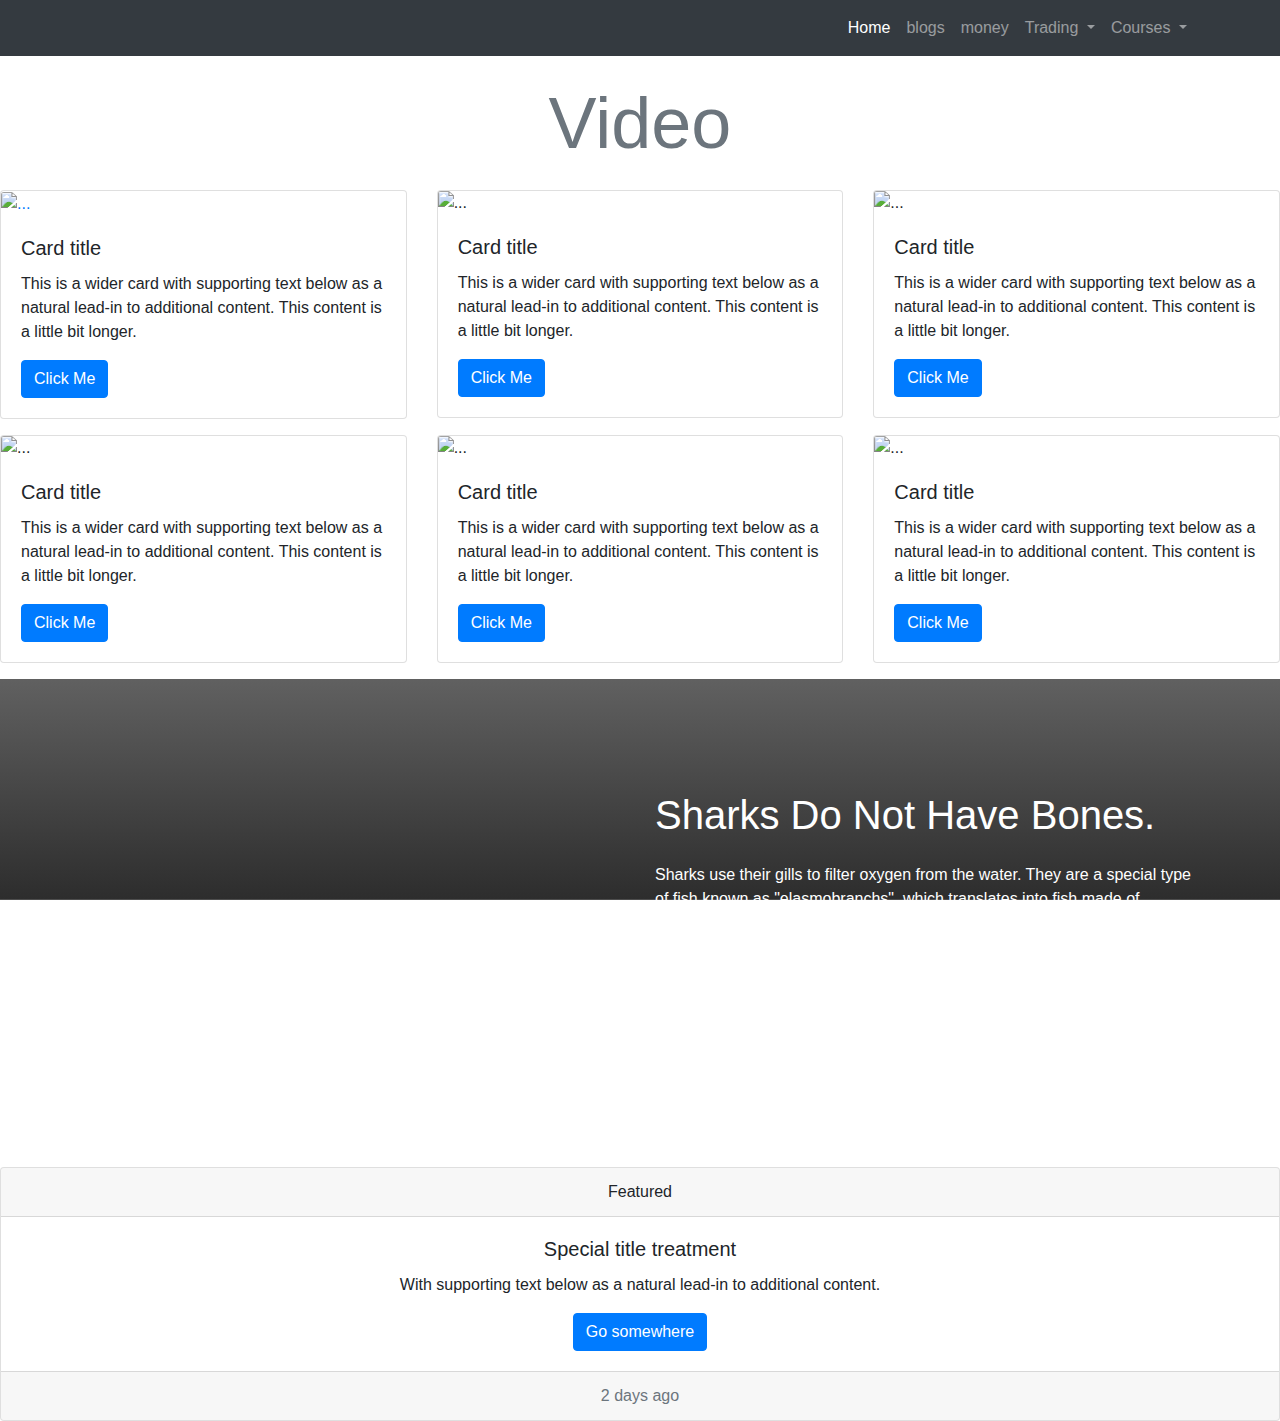
==== blog.html @ 041b0592 "Add files via upload" ====
<!doctype html>
<html lang="en">
  <head>
    <!-- Required meta tags -->
    <meta charset="utf-8">
    <meta name="viewport" content="width=device-width, initial-scale=1, shrink-to-fit=no">

    <!-- Bootstrap CSS -->
    <link rel="stylesheet" href="https://cdn.jsdelivr.net/npm/bootstrap@4.4.1/dist/css/bootstrap.min.css" integrity="sha384-Vkoo8x4CGsO3+Hhxv8T/Q5PaXtkKtu6ug5TOeNV6gBiFeWPGFN9MuhOf23Q9Ifjh" crossorigin="anonymous">

      <link rel="stylesheet" href="style.css">
    <title>Coding Money</title>
  </head>
  <body>




<!-- nav bar -->

<nav class="navbar navbar-expand-lg navbar-dark bg-dark">
    <div class="container">
    <a class="navbar-brand" href="/index.html"><img src="logo.png" alt="" height="30"></a>
    <button class="navbar-toggler" type="button" data-toggle="collapse" data-target="#navbarNavDropdown" aria-controls="navbarNavDropdown" aria-expanded="false" aria-label="Toggle navigation">
      <span class="navbar-toggler-icon"></span>
    </button>
    <div class="collapse navbar-collapse" id="navbarNavDropdown">
      <ul class="navbar-nav ml-auto">
        <li class="nav-item active">
          <a class="nav-link" href="/index.html">Home <span class="sr-only">(current)</span></a>
        </li>
        <li class="nav-item">
          <a class="nav-link" href="/index.html">blogs</a>
        </li>
        <li class="nav-item">
          <a class="nav-link" href="/index.html">money</a>
        </li>
        <li class="nav-item dropdown">
          <a class="nav-link dropdown-toggle" href="#" id="navbarDropdownMenuLink" role="button" data-toggle="dropdown" aria-haspopup="true" aria-expanded="false">
            Trading
          </a>
          <div class="dropdown-menu" aria-labelledby="navbarDropdownMenuLink">
            <a class="dropdown-item" href="#">Action</a>
            <a class="dropdown-item" href="#">Another action</a>
            <a class="dropdown-item" href="#">Something else here</a>
          </div>
        </li>
        <li class="nav-item dropdown">
          <a class="nav-link dropdown-toggle" href="#" id="navbarDropdownMenuLink" role="button" data-toggle="dropdown" aria-haspopup="true" aria-expanded="false">
            Courses
          </a>
          <div class="dropdown-menu" aria-labelledby="navbarDropdownMenuLink">
            <a class="dropdown-item" href="#">Action</a>
            <a class="dropdown-item" href="#">Another action</a>
            <a class="dropdown-item" href="#">Something else here</a>
          </div>
        </li>
      </ul>
    </div>
</div>
  </nav>

  <!-- navbar ends -->


    <!-- video -->

    <h1 class="display-3 text-center text-muted my-4">Video</h1>
    <div class="row">
        <div class="col-md-6 col-lg-4">
            <div class="card mb-3">
                <a href="https://www.youtube.com/watch?v=Dr2rfJTnPBI"><img src="vid-1.png" class="card-img-top" alt="..."></a>
                <div class="card-body">
                  <h5 class="card-title">Card title</h5>
                  <p class="card-text">This is a wider card with supporting text below as a natural lead-in to additional content. This content is a little bit longer.</p>
                  <a class="btn btn-primary" href="https://www.youtube.com/watch?v=Dr2rfJTnPBI" role="button">Click Me</a>
                </div>
              </div>
        </div>
        <div class="col-md-6 col-lg-4">
            <div class="card mb-3">
                <img src="vid-2.png" class="card-img-top" alt="...">
                <div class="card-body">
                  <h5 class="card-title">Card title</h5>
                  <p class="card-text">This is a wider card with supporting text below as a natural lead-in to additional content. This content is a little bit longer.</p>
                  <a class="btn btn-primary" href="https://www.youtube.com/watch?v=Dr2rfJTnPBI" role="button">Click Me</a>
                </div>
              </div>
        </div>
        <div class="col-md-6 col-lg-4">
            <div class="card mb-3">
                <img src="vid-3.jpg" class="card-img-top" alt="...">
                <div class="card-body">
                  <h5 class="card-title">Card title</h5>
                  <p class="card-text">This is a wider card with supporting text below as a natural lead-in to additional content. This content is a little bit longer.</p>
                  <a class="btn btn-primary" href="https://www.youtube.com/watch?v=Dr2rfJTnPBI" role="button">Click Me</a>
                </div>
              </div>
        </div>
        <div class="col-md-6 col-lg-4">
            <div class="card mb-3">
                <img src="vid-4.jpg" class="card-img-top" alt="...">
                <div class="card-body">
                  <h5 class="card-title">Card title</h5>
                  <p class="card-text">This is a wider card with supporting text below as a natural lead-in to additional content. This content is a little bit longer.</p>
                  <a class="btn btn-primary" href="https://www.youtube.com/watch?v=Dr2rfJTnPBI" role="button">Click Me</a>
                </div>
              </div>
        </div>
        <div class="col-md-6 col-lg-4">
            <div class="card mb-3">
                <img src="vid-5.png" class="card-img-top" alt="...">
                <div class="card-body">
                  <h5 class="card-title">Card title</h5>
                  <p class="card-text">This is a wider card with supporting text below as a natural lead-in to additional content. This content is a little bit longer.</p>
                  <a class="btn btn-primary" href="https://www.youtube.com/watch?v=Dr2rfJTnPBI" role="button">Click Me</a>
                </div>
              </div>
        </div>
        <div class="col-md-6 col-lg-4">
            <div class="card mb-3">
                <img src="vid-6.png" class="card-img-top" alt="...">
                <div class="card-body">
                  <h5 class="card-title">Card title</h5>
                  <p class="card-text">This is a wider card with supporting text below as a natural lead-in to additional content. This content is a little bit longer.</p>
                  <a class="btn btn-primary" href="https://www.youtube.com/watch?v=Dr2rfJTnPBI" role="button">Click Me</a>
                </div>
              </div>
        </div>
    </div>


<!-- video ends-->


            <!-- parallex -->

<section class=" bg-color more-info-section">
    <div class="container">
      <div class="row ">
        
        <div class="col-12 col-md-14 col-lg-6 img-section1">
            <figure>
              <img src="vid-5.png" alt="" class="img-fluid">
            </figure>
        </div>
  
        <div class=" col-12 row-md-12 col-lg-6 d-flex flex-column justify-content-center align-items-start">
          <h1 class="text-capitalize fw-bolder text-white">Sharks do not have bones.</h1>
          <p class="mt-3 mb-5 para-width text-white">Sharks use their gills to filter oxygen from the water. They are a special type of fish known as "elasmobranchs", which translates into fish made of cartilaginous tissues—the clear gristly stuff that your ears and nose tip are made of. This category also includes rays, sawfish, and skates. Their cartilaginous skeletons are much lighter than true bone and their large livers are full of low-density oils, both helping them to be buoyant.</p>
        </div>
         
       
        
      </div>
    </div>
  </section>
  
  <!-- parallex ends-->
  
  
    <!-- footer -->
  
  <div class="card text-center">
    <div class="card-header">
      Featured
    </div>
    <div class="card-body">
      <h5 class="card-title">Special title treatment</h5>
      <p class="card-text">With supporting text below as a natural lead-in to additional content.</p>
      <a href="#" class="btn btn-primary">Go somewhere</a>
    </div>
    <div class="card-footer text-muted">
      2 days ago
    </div>
  </div>
  
  <!-- footer ends-->

  <!-- Optional JavaScript -->
    <!-- jQuery first, then Popper.js, then Bootstrap JS -->
    <script src="https://code.jquery.com/jquery-3.4.1.slim.min.js" integrity="sha384-J6qa4849blE2+poT4WnyKhv5vZF5SrPo0iEjwBvKU7imGFAV0wwj1yYfoRSJoZ+n" crossorigin="anonymous"></script>
    <script src="https://cdn.jsdelivr.net/npm/popper.js@1.16.0/dist/umd/popper.min.js" integrity="sha384-Q6E9RHvbIyZFJoft+2mJbHaEWldlvI9IOYy5n3zV9zzTtmI3UksdQRVvoxMfooAo" crossorigin="anonymous"></script>
    <script src="https://cdn.jsdelivr.net/npm/bootstrap@4.4.1/dist/js/bootstrap.min.js" integrity="sha384-wfSDF2E50Y2D1uUdj0O3uMBJnjuUD4Ih7YwaYd1iqfktj0Uod8GCExl3Og8ifwB6" crossorigin="anonymous"></script>
  </body>
</html>
---- style.css ----
*{
    margin: 0;
    padding: 0;
}

/* paralex */




.more-info-section{
    background-image: linear-gradient(rgba(22,22,22,-1),rgba(22,22,22,0.9)), url("bg-3.jpg");
    background-size: cover;
    background-repeat: no-repeat;
    background-attachment: fixed;
    padding: 7rem 0;
    overflow: hidden;
 }
 .more-info-section .img-section{
    position: relative;
 }
 .more-info-section .img-section img{
    width: 70%;
 }
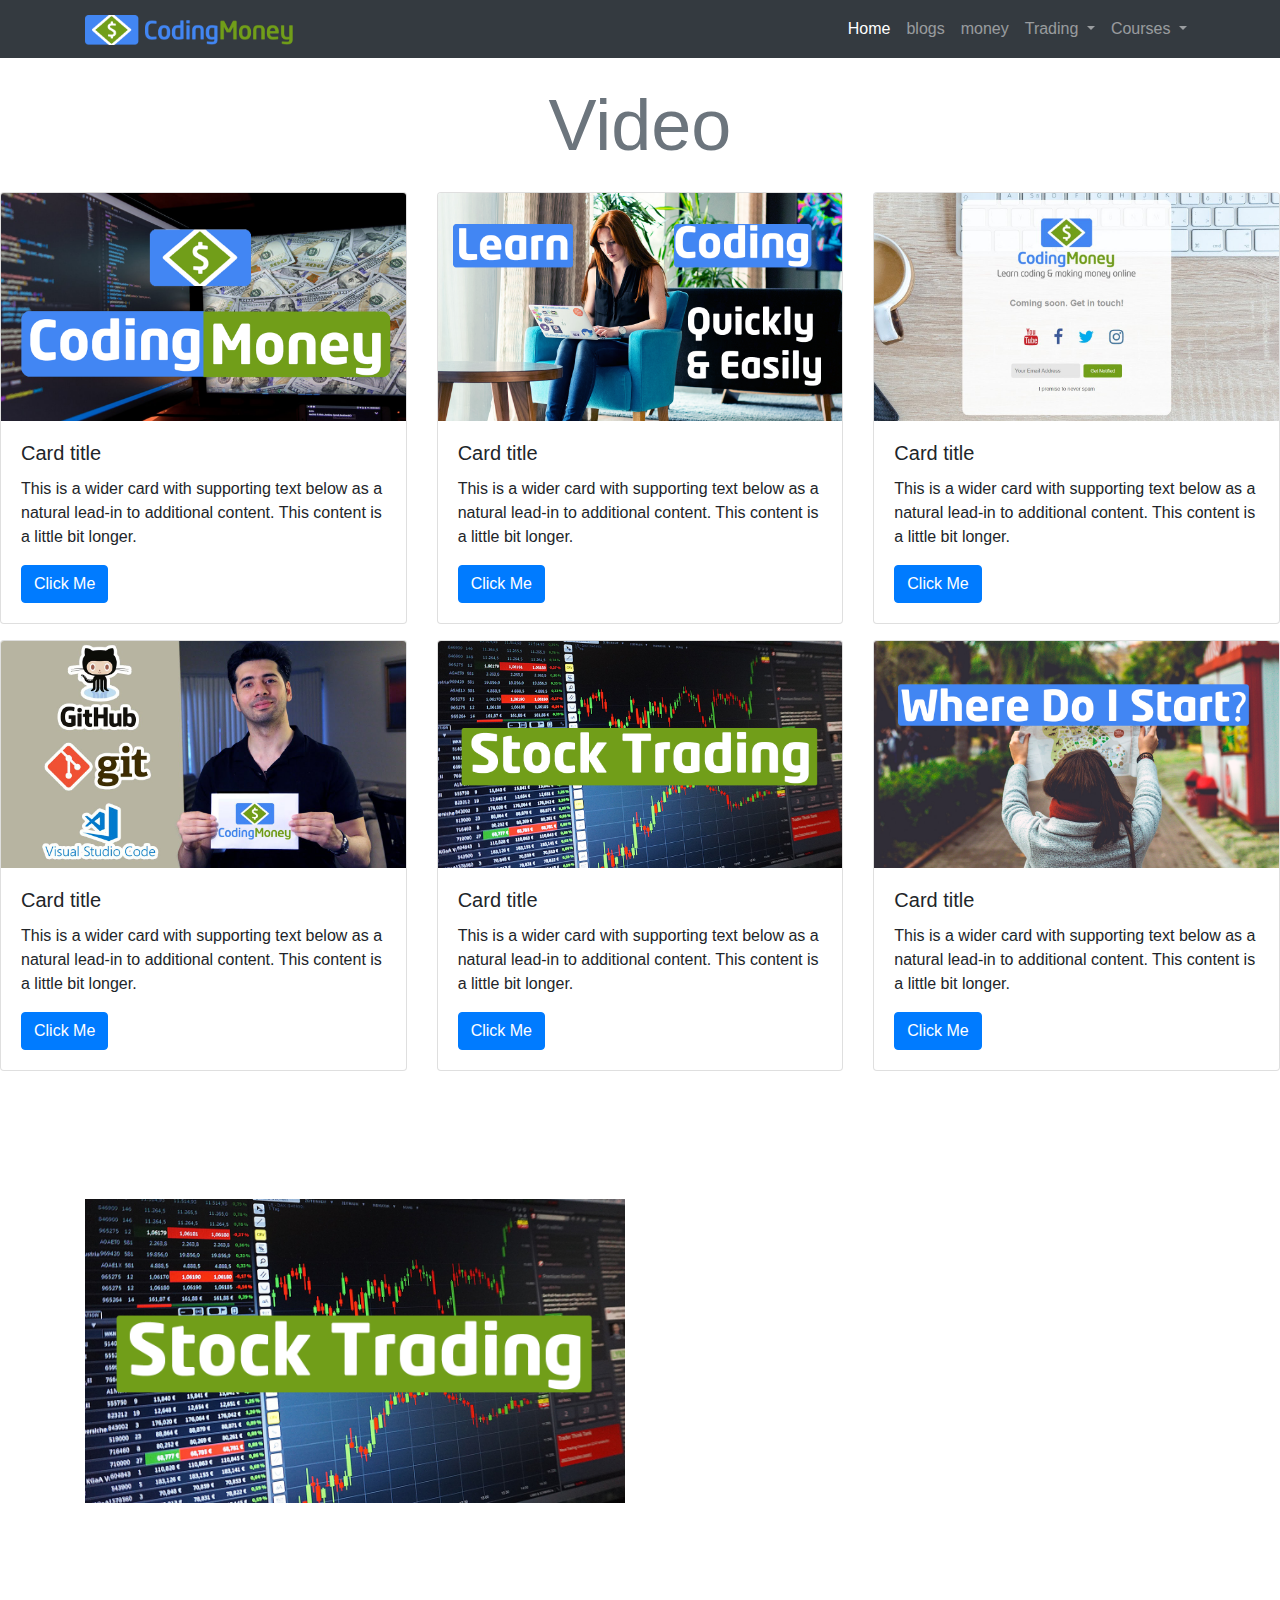
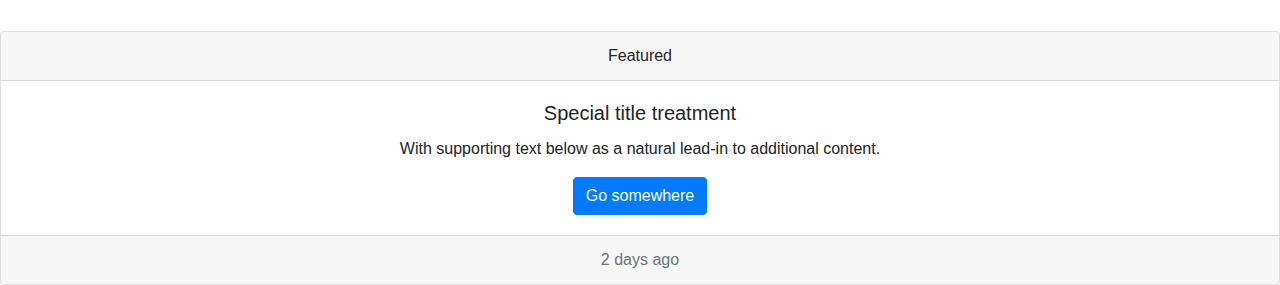
==== commit 407bd89f: "Update blog.html" ====
--- a/blog.html
+++ b/blog.html
@@ -30,7 +30,7 @@
           <a class="nav-link" href="/index.html">Home <span class="sr-only">(current)</span></a>
         </li>
         <li class="nav-item">
-          <a class="nav-link" href="/index.html">blogs</a>
+          <a class="nav-link" href="/blog.html">blogs</a>
         </li>
         <li class="nav-item">
           <a class="nav-link" href="/index.html">money</a>
@@ -183,4 +183,4 @@
     <script src="https://cdn.jsdelivr.net/npm/popper.js@1.16.0/dist/umd/popper.min.js" integrity="sha384-Q6E9RHvbIyZFJoft+2mJbHaEWldlvI9IOYy5n3zV9zzTtmI3UksdQRVvoxMfooAo" crossorigin="anonymous"></script>
     <script src="https://cdn.jsdelivr.net/npm/bootstrap@4.4.1/dist/js/bootstrap.min.js" integrity="sha384-wfSDF2E50Y2D1uUdj0O3uMBJnjuUD4Ih7YwaYd1iqfktj0Uod8GCExl3Og8ifwB6" crossorigin="anonymous"></script>
   </body>
-</html>+</html>
